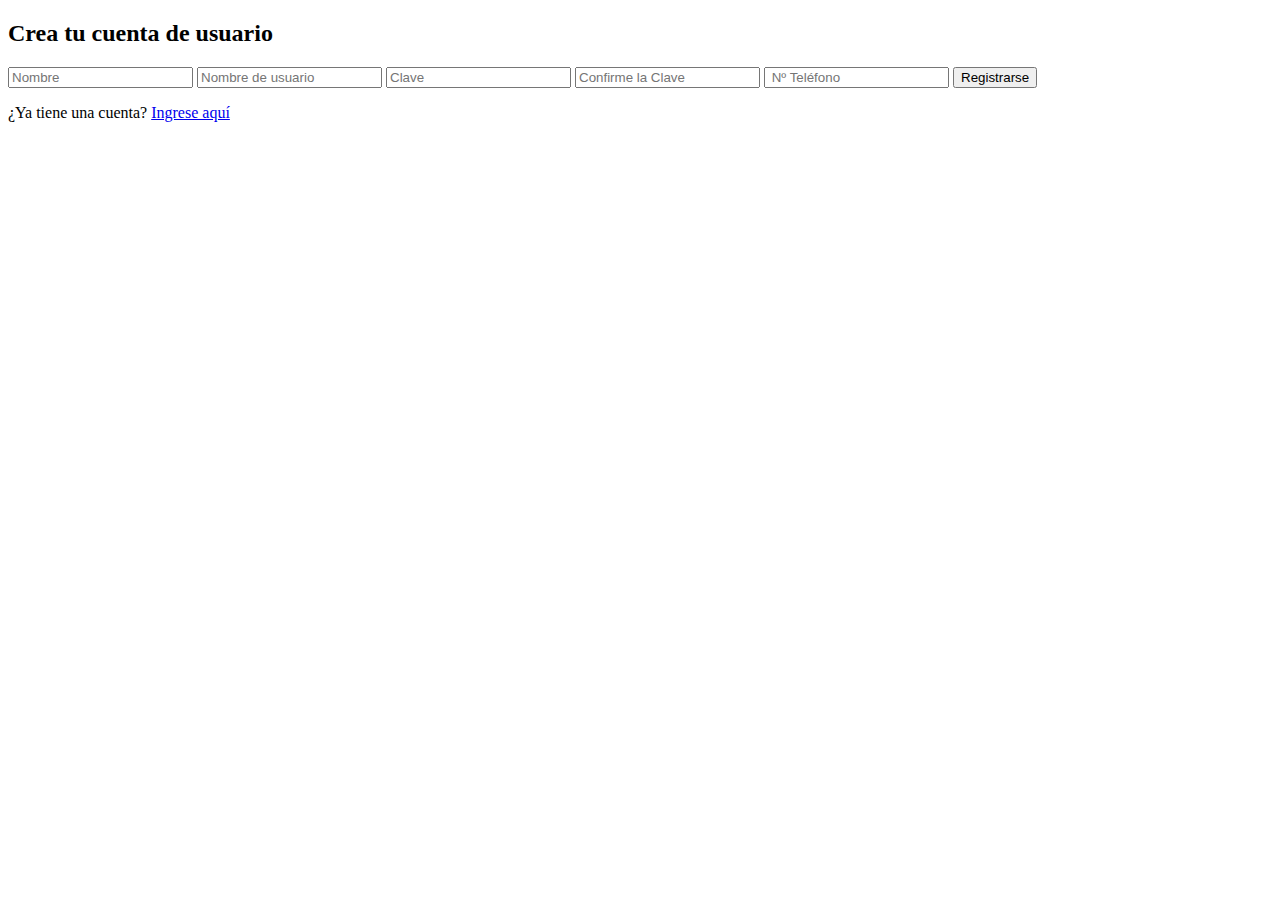
==== index.html @ ad48b333 "Create index.html" ====
<!DOCTYPE html>
<html>
<head>
    <meta http-equiv="Content-type" content="text/html; charset=utf-8" />
    <title>WebMail - Registro</title>
	<link rel="icon" type="image/png" href="icono.png">
    <link rel="stylesheet" href="/estilos/estilos.css">
    <script src="validar.js"></script>
</head>
<body>
    <form action="registro.php" method="POST" class="form-register" onsubmit="return validar();">
        <h2 class="form-titulo">Crea tu cuenta de usuario</h2>
        <div class="contenedor-inputs">
            <input type="text" id="nombre" name="nombre" placeholder="Nombre"  class="input-48" >
            <input type="text" id="usuario" name="usuario" placeholder="Nombre de usuario"  class="input-48" >
            <input type="password" id="clave" name="clave" placeholder="Clave"  class="input-48" >
            <input type="password" id="reclave" name="reclave" placeholder="Confirme la Clave"  class="input-48" >
            <input type="text" id="telefono" name="telefono" placeholder=" Nº Teléfono" class="input-48">           
            <input type="submit" value="Registrarse" class="btn-enviar">
            <p class="form-link">¿Ya tiene una cuenta? <a href="../login/login.html">Ingrese aquí</a></p>
        </div>
    </form>
</body>
</html>
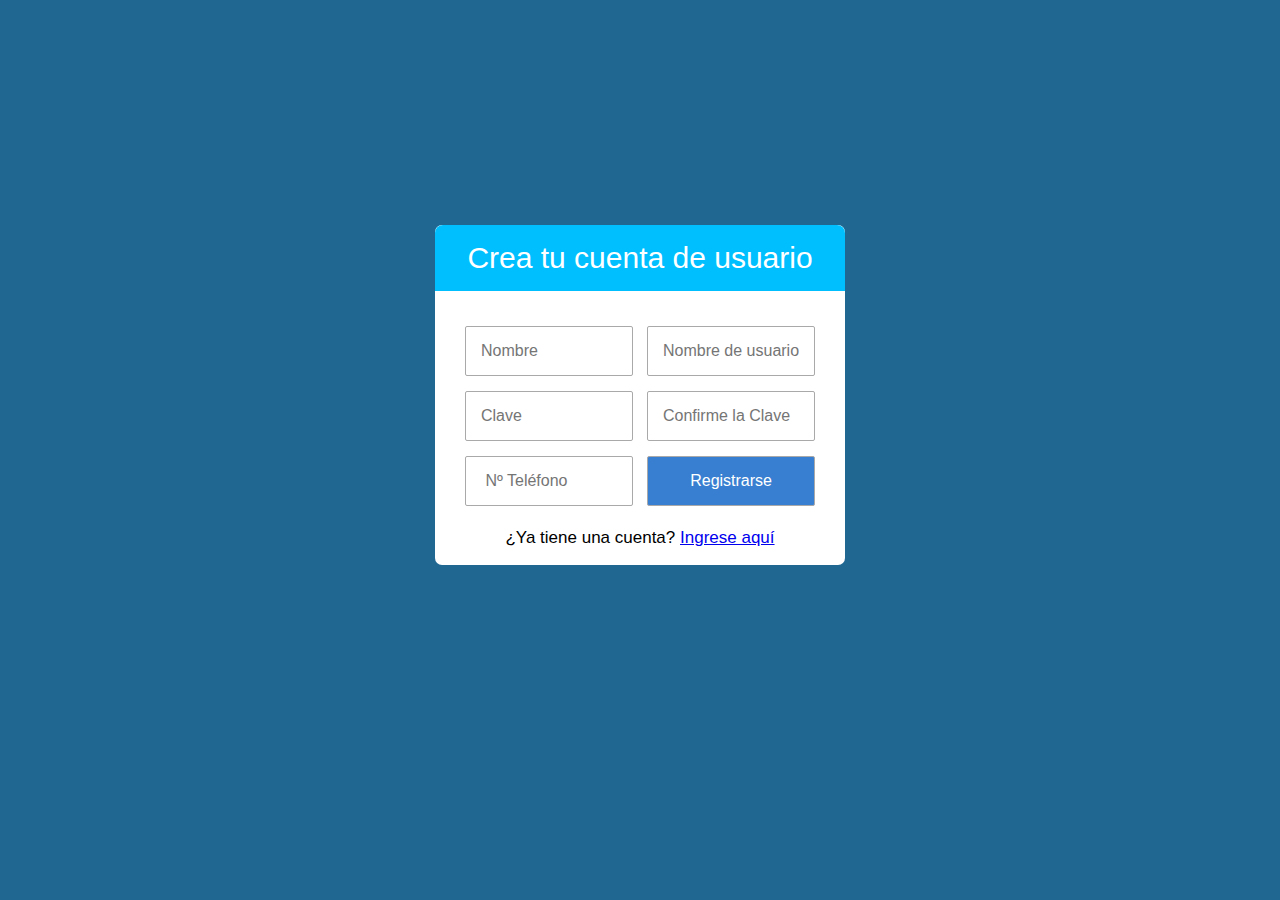
==== commit d24fca2c: "Add files via upload" ====
--- a/index.html
+++ b/index.html
@@ -1,24 +1,25 @@
-<!DOCTYPE html>
-<html>
-<head>
-    <meta http-equiv="Content-type" content="text/html; charset=utf-8" />
-    <title>WebMail - Registro</title>
-	<link rel="icon" type="image/png" href="icono.png">
-    <link rel="stylesheet" href="/estilos/estilos.css">
-    <script src="validar.js"></script>
-</head>
-<body>
-    <form action="registro.php" method="POST" class="form-register" onsubmit="return validar();">
-        <h2 class="form-titulo">Crea tu cuenta de usuario</h2>
-        <div class="contenedor-inputs">
-            <input type="text" id="nombre" name="nombre" placeholder="Nombre"  class="input-48" >
-            <input type="text" id="usuario" name="usuario" placeholder="Nombre de usuario"  class="input-48" >
-            <input type="password" id="clave" name="clave" placeholder="Clave"  class="input-48" >
-            <input type="password" id="reclave" name="reclave" placeholder="Confirme la Clave"  class="input-48" >
-            <input type="text" id="telefono" name="telefono" placeholder=" Nº Teléfono" class="input-48">           
-            <input type="submit" value="Registrarse" class="btn-enviar">
-            <p class="form-link">¿Ya tiene una cuenta? <a href="../login/login.html">Ingrese aquí</a></p>
-        </div>
-    </form>
-</body>
-</html>
+<!DOCTYPE html>
+<html>
+<head>
+    <meta http-equiv="Content-type" content="text/html; charset=utf-8" />
+    <title>WebMail - Registro</title>
+	<link rel="icon" type="image/png" href="icono.png">
+    <link rel="stylesheet" href="/estilos/estilos.css">
+    <script src="validar.js"></script>
+</head>
+<body>
+    <form action="registro.php" method="POST" class="form-register" onsubmit="return validar();">
+        <h2 class="form-titulo">Crea tu cuenta de usuario</h2>
+        <div class="contenedor-inputs">
+            <input type="text" id="nombre" name="nombre" placeholder="Nombre"  class="input-48" >
+            <input type="text" id="usuario" name="usuario" placeholder="Nombre de usuario"  class="input-48" >
+            <input type="password" id="clave" name="clave" placeholder="Clave"  class="input-48" >
+            <input type="password" id="reclave" name="reclave" placeholder="Confirme la Clave"  class="input-48" >
+            <input type="text" id="telefono" name="telefono" placeholder=" Nº Teléfono" class="input-48">           
+            <input type="submit" value="Registrarse" class="btn-enviar">
+            <p class="form-link">¿Ya tiene una cuenta? <a href="../login/login.html">Ingrese aquí</a></p>
+        </div>
+    </form>
+</body>
+</html>
+
--- a/estilos/estilos.css
+++ b/estilos/estilos.css
@@ -0,0 +1,88 @@
+* {box-sizing: border-box;
+}
+
+body { 
+    margin: 0;
+    font-family: sans-serif;
+    background-color: #206892;    
+    padding: 200px;
+}   
+
+h1{
+    color: #fff;
+    text-align: center;
+}
+
+.form-register {
+    width: 80%;
+    max-width: 410px;
+    margin: auto;
+    background: white;
+    border-radius: 7px;
+
+}
+
+.form-titulo {
+    background: deepskyblue;
+    color: #fff;
+    padding: 16px;
+    text-align: center;
+    font-weight: 100;
+    font-size: 30px;
+    border-top-left-radius: 8px;
+    border-top-right-radius: 8px;
+}
+
+.contenedor-inputs{
+    padding: 10px 30px;
+    display: flex;
+    flex-wrap: wrap;
+    justify-content: space-between;
+}
+
+input{
+    margin-bottom: 15px;
+    padding: 15px;
+    font-size: 16px;
+    border-radius: 2px;
+    border: 1px solid darkgray;
+	display: block;
+}
+
+.input-48{
+    width: 48%;
+}
+
+.input-100{
+    width: 100%;
+}
+
+.btn-enviar{
+    background: rgb(56, 127, 209);
+    color: #fff;
+    padding: 10px 42px;
+    cursor: pointer;
+	display: block;
+	float:center;
+}
+
+.btn-enviar:active{
+    transform: scale(1.03);
+}
+
+.form-link{
+    width: 100%;
+    margin: 7px;
+    text-align: center;
+    font-size:17px;
+}
+
+.textarea {
+    width:90%;
+    max-width:90%;
+    max-height:30%;
+}
+
+
+
+
